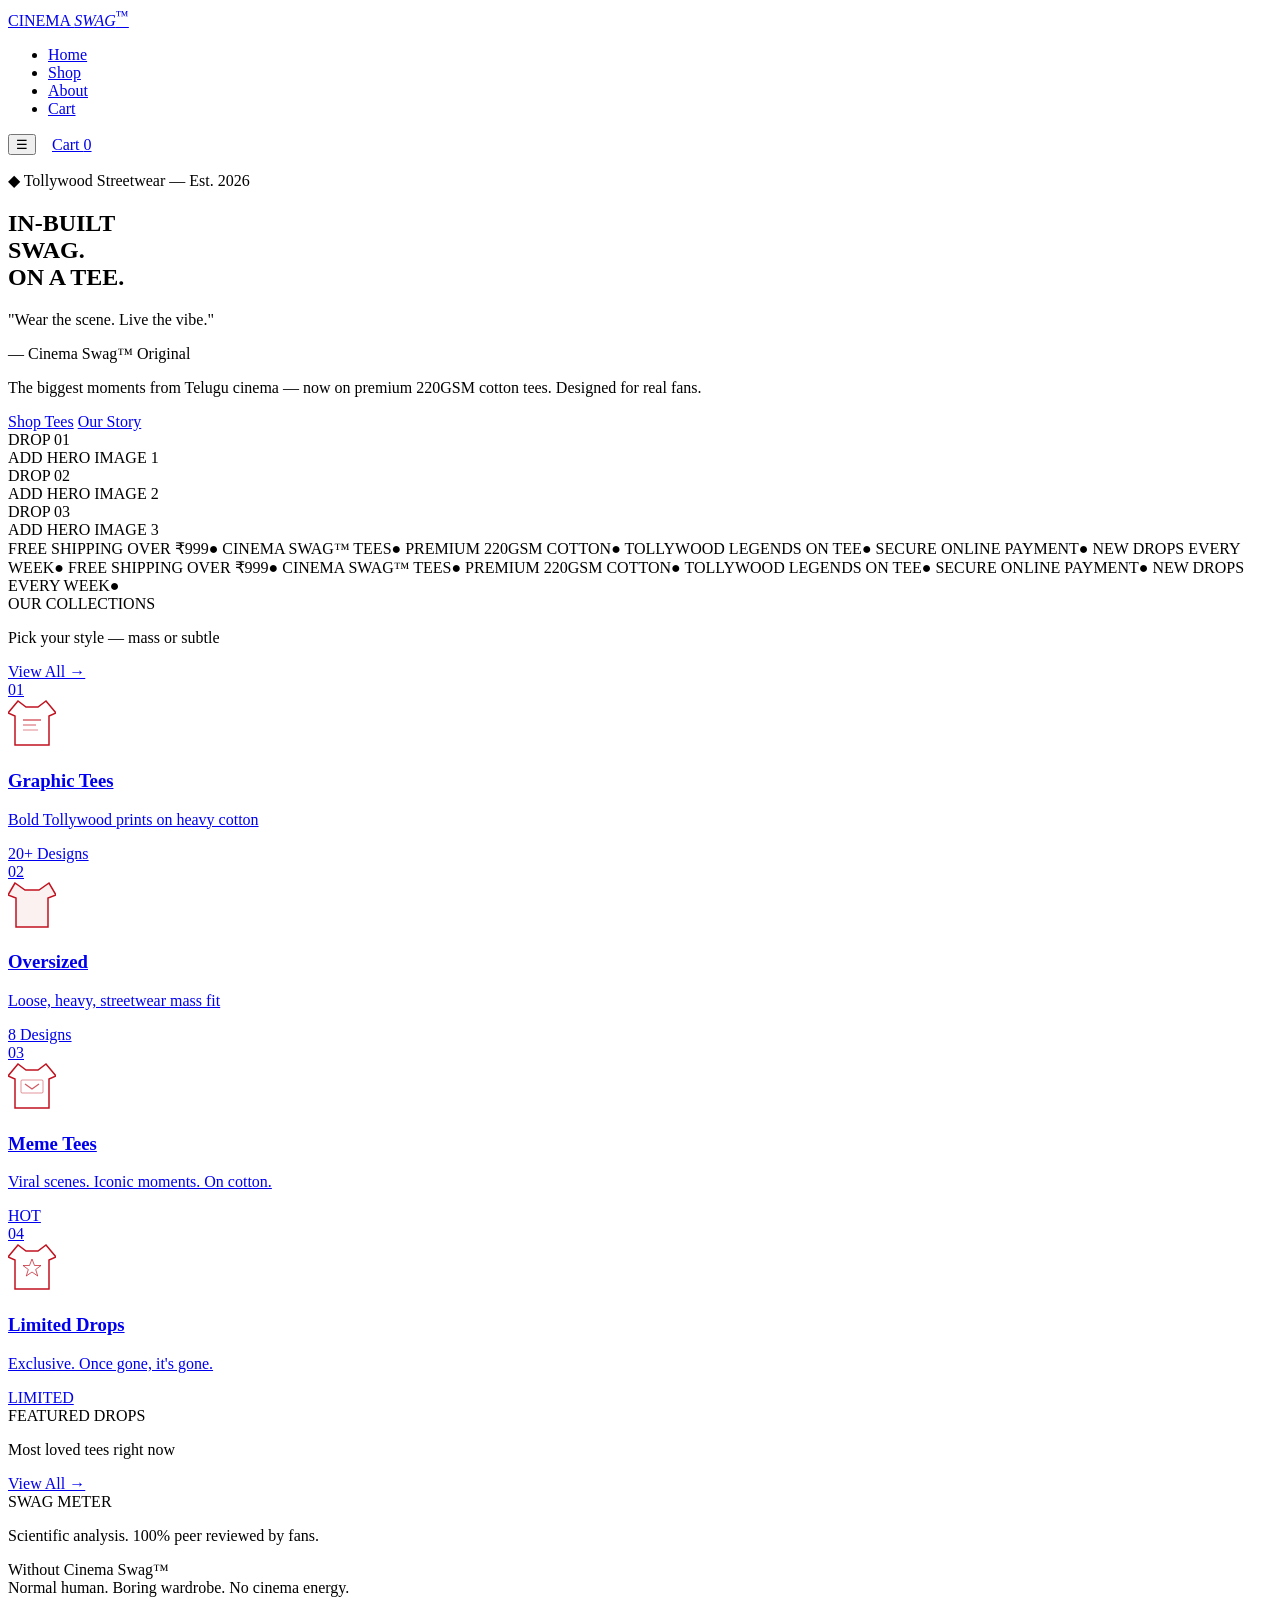
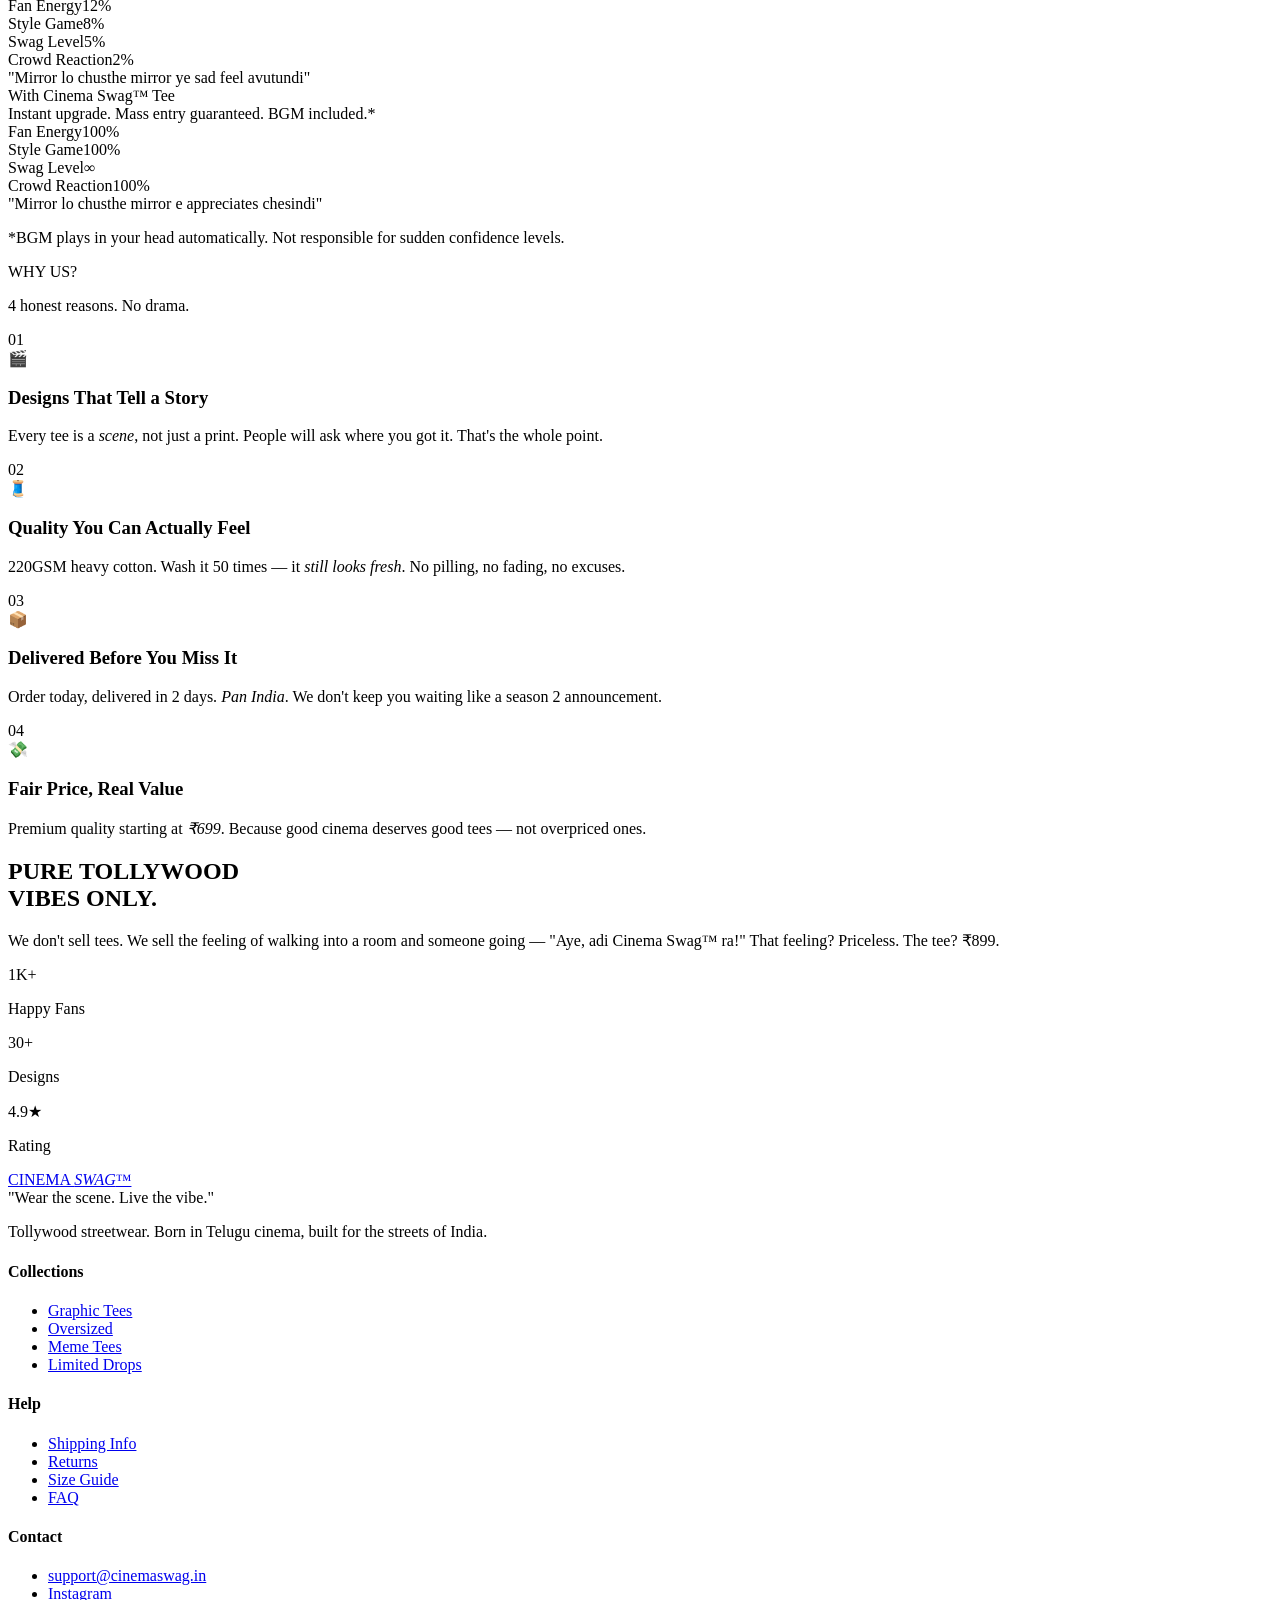
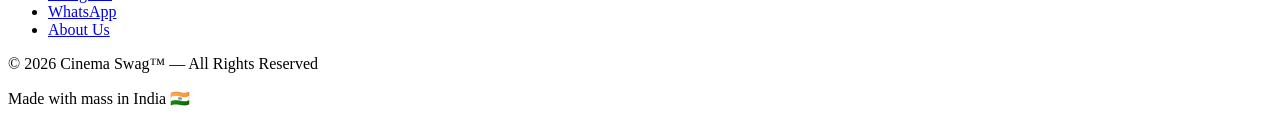
==== index.html @ 4b58374b "Add files via upload" ====
<!DOCTYPE html>
<html lang="en">
<head>
  <meta charset="UTF-8"/>
  <meta name="viewport" content="width=device-width, initial-scale=1.0"/>
  <title>Cinema Swag™ — Tollywood Streetwear</title>
  <meta name="description" content="Tollywood-inspired streetwear tees. Graphic, Oversized, Meme Tees & Limited Drops. Premium 220GSM cotton.">
  <link rel="stylesheet" href="css/style.css"/>
</head>
<body>

  <nav>
    <a href="index.html" class="logo">CINEMA <em>SWAG</em><sup>™</sup></a>
    <ul class="nav-links">
      <li><a href="index.html" class="active">Home</a></li>
      <li><a href="shop.html">Shop</a></li>
      <li><a href="about.html">About</a></li>
      <li><a href="cart.html">Cart</a></li>
    </ul>
    <div style="display:flex;align-items:center;gap:1rem;">
      <button class="mobile-menu-btn" onclick="toggleMenu()">&#9776;</button>
      <a href="cart.html" class="cart-btn">Cart <span class="cart-count" id="cartCount">0</span></a>
    </div>
  </nav>

  <!-- HERO — tagline fixed -->
  <section class="hero">
    <div class="hero-text">
      <p class="hero-eyebrow">&#9670; Tollywood Streetwear — Est. 2026</p>
      <h1>
        <span class="w">IN-BUILT</span><br>
        <span class="r">SWAG.</span><br>
        <span class="g">ON A TEE.</span>
      </h1>
      <div class="hero-quote">
        <p>"Wear the scene. Live the vibe."</p>
        <span>— Cinema Swag™ Original</span>
      </div>
      <p class="hero-sub">The biggest moments from Telugu cinema — now on premium 220GSM cotton tees. Designed for real fans.</p>
      <div class="hero-btns">
        <a href="shop.html" class="btn-primary">Shop Tees</a>
        <a href="about.html" class="btn-outline">Our Story</a>
      </div>
    </div>
    <div class="hero-right">
      <div class="comic-panel">
        <div class="comic-panel-bg"></div>
        <span class="comic-panel-badge">DROP 01</span>
        <div class="comic-panel-lbl">ADD HERO IMAGE 1</div>
      </div>
      <div class="comic-panel">
        <div class="comic-panel-bg"></div>
        <span class="comic-panel-badge wb">DROP 02</span>
        <div class="comic-panel-lbl">ADD HERO IMAGE 2</div>
      </div>
      <div class="comic-panel">
        <div class="comic-panel-bg"></div>
        <span class="comic-panel-badge">DROP 03</span>
        <div class="comic-panel-lbl">ADD HERO IMAGE 3</div>
      </div>
    </div>
  </section>

  <!-- MARQUEE -->
  <div class="marquee-bar">
    <div class="marquee-inner">
      <span>FREE SHIPPING OVER ₹999</span><span class="dot">●</span>
      <span>CINEMA SWAG™ TEES</span><span class="dot">●</span>
      <span>PREMIUM 220GSM COTTON</span><span class="dot">●</span>
      <span>TOLLYWOOD LEGENDS ON TEE</span><span class="dot">●</span>
      <span>SECURE ONLINE PAYMENT</span><span class="dot">●</span>
      <span>NEW DROPS EVERY WEEK</span><span class="dot">●</span>
      <span>FREE SHIPPING OVER ₹999</span><span class="dot">●</span>
      <span>CINEMA SWAG™ TEES</span><span class="dot">●</span>
      <span>PREMIUM 220GSM COTTON</span><span class="dot">●</span>
      <span>TOLLYWOOD LEGENDS ON TEE</span><span class="dot">●</span>
      <span>SECURE ONLINE PAYMENT</span><span class="dot">●</span>
      <span>NEW DROPS EVERY WEEK</span><span class="dot">●</span>
    </div>
  </div>

  <!-- COLLECTIONS -->
  <section class="section section-dark">
    <div class="section-header">
      <div>
        <div class="section-title">OUR <span class="r">COLLECTIONS</span></div>
        <p class="section-sub">Pick your style — mass or subtle</p>
      </div>
      <a href="shop.html" class="view-all">View All →</a>
    </div>
    <div class="coll-grid">
      <a href="shop.html?cat=graphic" class="coll-card">
        <div class="coll-num">01</div>
        <div class="coll-icon">
          <svg width="48" height="48" viewBox="0 0 48 48" fill="none">
            <path d="M10 2L0 14L7 17V46H41V17L48 14L38 2L30 8L18 8Z" stroke="#c1121f" stroke-width="1.5" fill="none"/>
            <rect x="15" y="20" width="18" height="2" fill="#c1121f" opacity=".5"/>
            <rect x="15" y="25" width="13" height="2" fill="#c1121f" opacity=".35"/>
            <rect x="15" y="30" width="15" height="2" fill="#c1121f" opacity=".25"/>
          </svg>
        </div>
        <h3>Graphic Tees</h3>
        <p>Bold Tollywood prints on heavy cotton</p>
        <span class="coll-badge">20+ Designs</span>
      </a>
      <a href="shop.html?cat=oversized" class="coll-card">
        <div class="coll-num">02</div>
        <div class="coll-icon">
          <svg width="48" height="48" viewBox="0 0 48 48" fill="none">
            <path d="M7 2L0 14L8 17V46H40V17L48 14L41 2L31 9L17 9Z" stroke="#c1121f" stroke-width="1.5" fill="none"/>
            <path d="M7 2L0 14L8 17V46H40V17L48 14L41 2L31 9L17 9Z" fill="#c1121f" opacity=".06"/>
          </svg>
        </div>
        <h3>Oversized</h3>
        <p>Loose, heavy, streetwear mass fit</p>
        <span class="coll-badge">8 Designs</span>
      </a>
      <a href="shop.html?cat=meme" class="coll-card">
        <div class="coll-num">03</div>
        <div class="coll-icon">
          <svg width="48" height="48" viewBox="0 0 48 48" fill="none">
            <path d="M10 2L0 14L7 17V46H41V17L48 14L38 2L30 8L18 8Z" stroke="#c1121f" stroke-width="1.5" fill="none"/>
            <rect x="13" y="18" width="22" height="13" rx="1" stroke="#c1121f" stroke-width="1" fill="none" opacity=".45"/>
            <path d="M17 22 L24 27 L31 22" stroke="#c1121f" stroke-width="1.2" fill="none" opacity=".7"/>
          </svg>
        </div>
        <h3>Meme Tees</h3>
        <p>Viral scenes. Iconic moments. On cotton.</p>
        <span class="coll-badge">HOT</span>
      </a>
      <a href="shop.html?cat=limited" class="coll-card">
        <div class="coll-num">04</div>
        <div class="coll-icon">
          <svg width="48" height="48" viewBox="0 0 48 48" fill="none">
            <path d="M10 2L0 14L7 17V46H41V17L48 14L38 2L30 8L18 8Z" stroke="#c1121f" stroke-width="1.5" fill="none"/>
            <polygon points="24,16 26.5,22.5 33,22.5 27.7,26.5 29.7,33 24,29 18.3,33 20.3,26.5 15,22.5 21.5,22.5" stroke="#c1121f" stroke-width="1" fill="none" opacity=".7"/>
          </svg>
        </div>
        <h3>Limited Drops</h3>
        <p>Exclusive. Once gone, it's gone.</p>
        <span class="coll-badge">LIMITED</span>
      </a>
    </div>
  </section>

  <!-- FEATURED PRODUCTS -->
  <section class="section">
    <div class="section-header">
      <div>
        <div class="section-title">FEATURED <span class="r">DROPS</span></div>
        <p class="section-sub">Most loved tees right now</p>
      </div>
      <a href="shop.html" class="view-all">View All →</a>
    </div>
    <div class="product-grid" id="featuredProducts"></div>
  </section>

  <!-- SWAG METER -->
  <section class="section">
    <div class="section-header">
      <div>
        <div class="section-title">SWAG <span class="r">METER</span></div>
        <p class="section-sub">Scientific analysis. 100% peer reviewed by fans.</p>
      </div>
    </div>
    <div class="swag-grid">
      <div class="swag-card">
        <div class="swag-title">Without Cinema Swag™</div>
        <div class="swag-sub">Normal human. Boring wardrobe. No cinema energy.</div>
        <div class="bar-row"><div class="bar-labels"><span>Fan Energy</span><span>12%</span></div><div class="bar-track"><div class="bar-fill" style="width:12%"></div></div></div>
        <div class="bar-row"><div class="bar-labels"><span>Style Game</span><span>8%</span></div><div class="bar-track"><div class="bar-fill" style="width:8%"></div></div></div>
        <div class="bar-row"><div class="bar-labels"><span>Swag Level</span><span>5%</span></div><div class="bar-track"><div class="bar-fill" style="width:5%"></div></div></div>
        <div class="bar-row"><div class="bar-labels"><span>Crowd Reaction</span><span>2%</span></div><div class="bar-track"><div class="bar-fill" style="width:2%"></div></div></div>
        <div class="swag-verdict">"Mirror lo chusthe mirror ye sad feel avutundi"</div>
      </div>
      <div class="swag-card">
        <div class="swag-title">With Cinema Swag™ Tee</div>
        <div class="swag-sub">Instant upgrade. Mass entry guaranteed. BGM included.*</div>
        <div class="bar-row"><div class="bar-labels"><span>Fan Energy</span><span>100%</span></div><div class="bar-track"><div class="bar-fill" style="width:100%"></div></div></div>
        <div class="bar-row"><div class="bar-labels"><span>Style Game</span><span>100%</span></div><div class="bar-track"><div class="bar-fill" style="width:100%"></div></div></div>
        <div class="bar-row"><div class="bar-labels"><span>Swag Level</span><span>&#8734;</span></div><div class="bar-track"><div class="bar-fill" style="width:100%"></div></div></div>
        <div class="bar-row"><div class="bar-labels"><span>Crowd Reaction</span><span>100%</span></div><div class="bar-track"><div class="bar-fill" style="width:100%"></div></div></div>
        <div class="swag-verdict">"Mirror lo chusthe mirror e appreciates chesindi"</div>
      </div>
    </div>
    <p class="swag-disclaimer">*BGM plays in your head automatically. Not responsible for sudden confidence levels.</p>
  </section>

  <!-- WHY US -->
  <section class="section section-darker" style="padding-bottom:0">
    <div class="section-header">
      <div>
        <div class="section-title">WHY <span class="r">US?</span></div>
        <p class="section-sub">4 honest reasons. No drama.</p>
      </div>
    </div>
  </section>
  <div class="reasons-grid">
    <div class="reason">
      <div class="reason-num">01</div>
      <span class="reason-icon">🎬</span>
      <h3>Designs That Tell a Story</h3>
      <p>Every tee is a <em>scene</em>, not just a print. People will ask where you got it. That's the whole point.</p>
    </div>
    <div class="reason">
      <div class="reason-num">02</div>
      <span class="reason-icon">🧵</span>
      <h3>Quality You Can Actually Feel</h3>
      <p>220GSM heavy cotton. Wash it 50 times — it <em>still looks fresh</em>. No pilling, no fading, no excuses.</p>
    </div>
    <div class="reason">
      <div class="reason-num">03</div>
      <span class="reason-icon">📦</span>
      <h3>Delivered Before You Miss It</h3>
      <p>Order today, delivered in 2 days. <em>Pan India</em>. We don't keep you waiting like a season 2 announcement.</p>
    </div>
    <div class="reason">
      <div class="reason-num">04</div>
      <span class="reason-icon">💸</span>
      <h3>Fair Price, Real Value</h3>
      <p>Premium quality starting at <em>₹699</em>. Because good cinema deserves good tees — not overpriced ones.</p>
    </div>
  </div>

  <!-- VIBES STRIP -->
  <div class="vibes-strip">
    <div>
      <h2>PURE <span class="r">TOLLYWOOD</span><br>VIBES ONLY.</h2>
      <p>We don't sell tees. We sell the feeling of walking into a room and someone going — "Aye, adi Cinema Swag™ ra!" That feeling? Priceless. The tee? ₹899.</p>
    </div>
    <div class="vibes-stats">
      <div class="vstat"><span>1K+</span><p>Happy Fans</p></div>
      <div class="vstat"><span>30+</span><p>Designs</p></div>
      <div class="vstat"><span>4.9★</span><p>Rating</p></div>
    </div>
  </div>

  <footer>
    <div class="footer-grid">
      <div>
        <a href="index.html" class="footer-logo">CINEMA <em>SWAG</em>™</a>
        <div class="footer-tagline">"Wear the scene. Live the vibe."</div>
        <p>Tollywood streetwear. Born in Telugu cinema, built for the streets of India.</p>
      </div>
      <div class="footer-col">
        <h4>Collections</h4>
        <ul>
          <li><a href="shop.html?cat=graphic">Graphic Tees</a></li>
          <li><a href="shop.html?cat=oversized">Oversized</a></li>
          <li><a href="shop.html?cat=meme">Meme Tees</a></li>
          <li><a href="shop.html?cat=limited">Limited Drops</a></li>
        </ul>
      </div>
      <div class="footer-col">
        <h4>Help</h4>
        <ul>
          <li><a href="#">Shipping Info</a></li>
          <li><a href="#">Returns</a></li>
          <li><a href="#">Size Guide</a></li>
          <li><a href="#">FAQ</a></li>
        </ul>
      </div>
      <div class="footer-col">
        <h4>Contact</h4>
        <ul>
          <li><a href="mailto:support@cinemaswag.in">support@cinemaswag.in</a></li>
          <li><a href="#">Instagram</a></li>
          <li><a href="#">WhatsApp</a></li>
          <li><a href="about.html">About Us</a></li>
        </ul>
      </div>
    </div>
    <div class="footer-bottom">
      <p>© 2026 Cinema Swag™ — All Rights Reserved</p>
      <p>Made with mass in India 🇮🇳</p>
    </div>
  </footer>

  <div class="toast" id="toast"></div>
  <script src="js/main.js"></script>
  <script>
    function toggleMenu() {
      document.querySelector('.nav-links').classList.toggle('open');
    }
  </script>
</body>
</html>
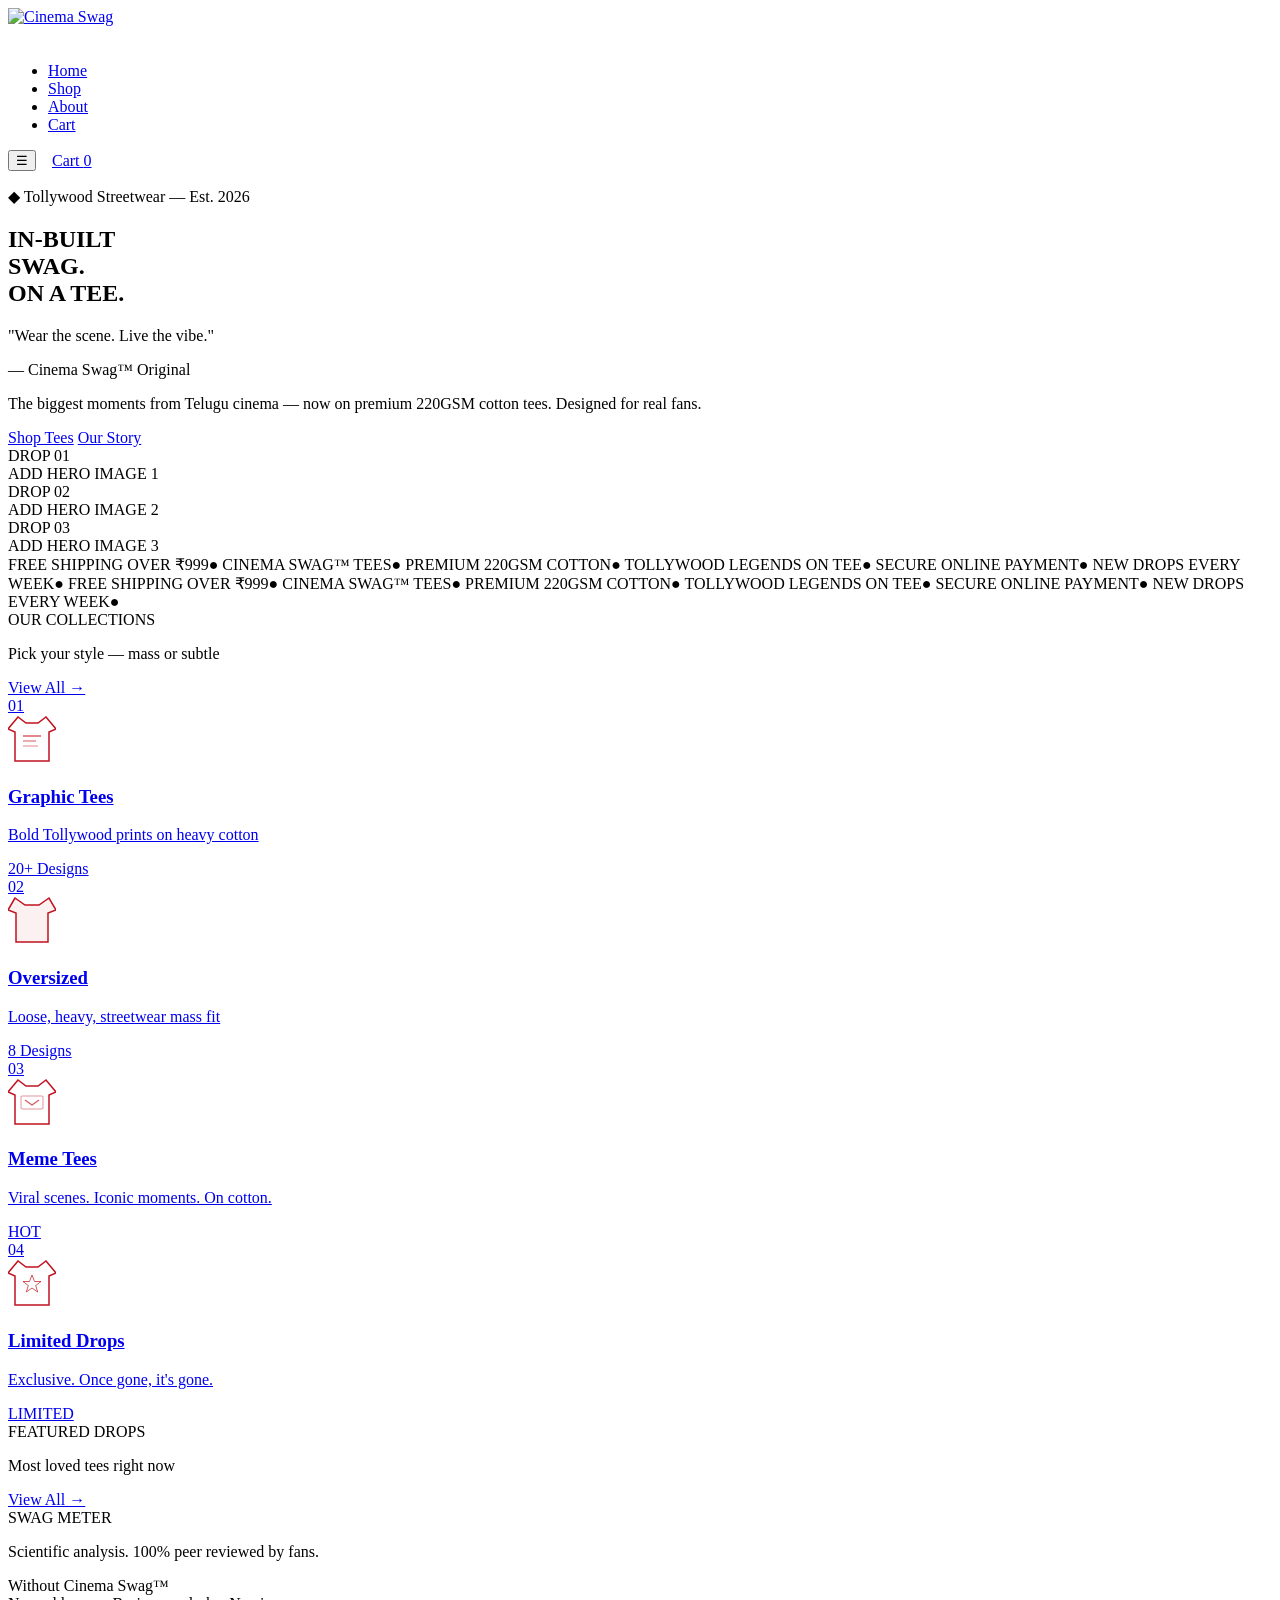
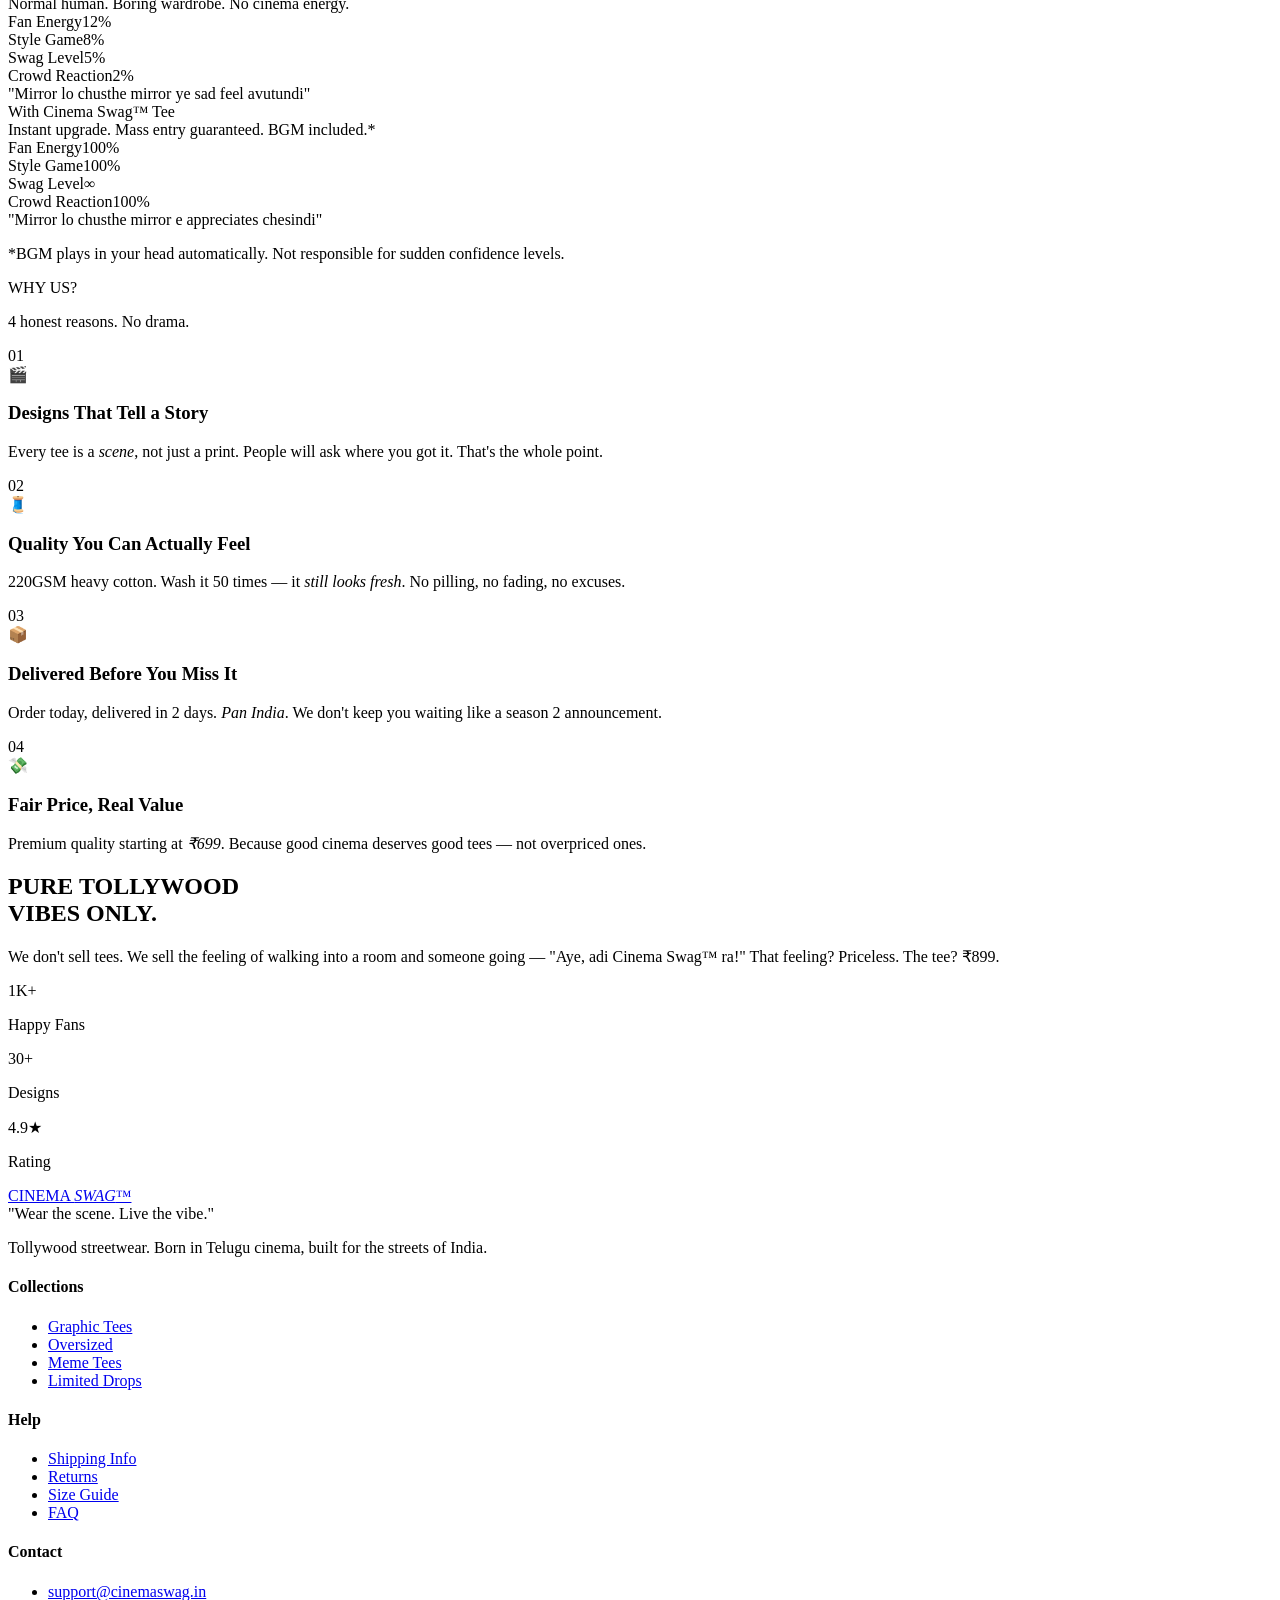
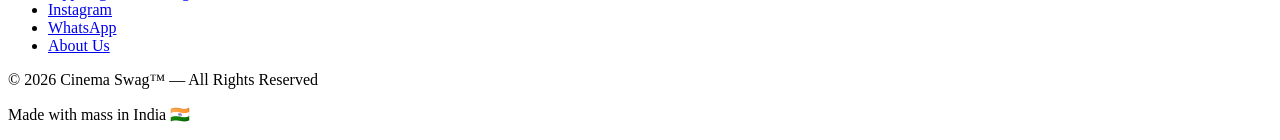
==== commit 27c4f1e3: "Update index.html" ====
--- a/index.html
+++ b/index.html
@@ -10,7 +10,7 @@
 <body>
 
   <nav>
-    <a href="index.html" class="logo">CINEMA <em>SWAG</em><sup>™</sup></a>
+    <a href="index.html"><img src="images/cinema-swag-logo.png" alt="Cinema Swag" height="38" style="display:block"/></a>
     <ul class="nav-links">
       <li><a href="index.html" class="active">Home</a></li>
       <li><a href="shop.html">Shop</a></li>
